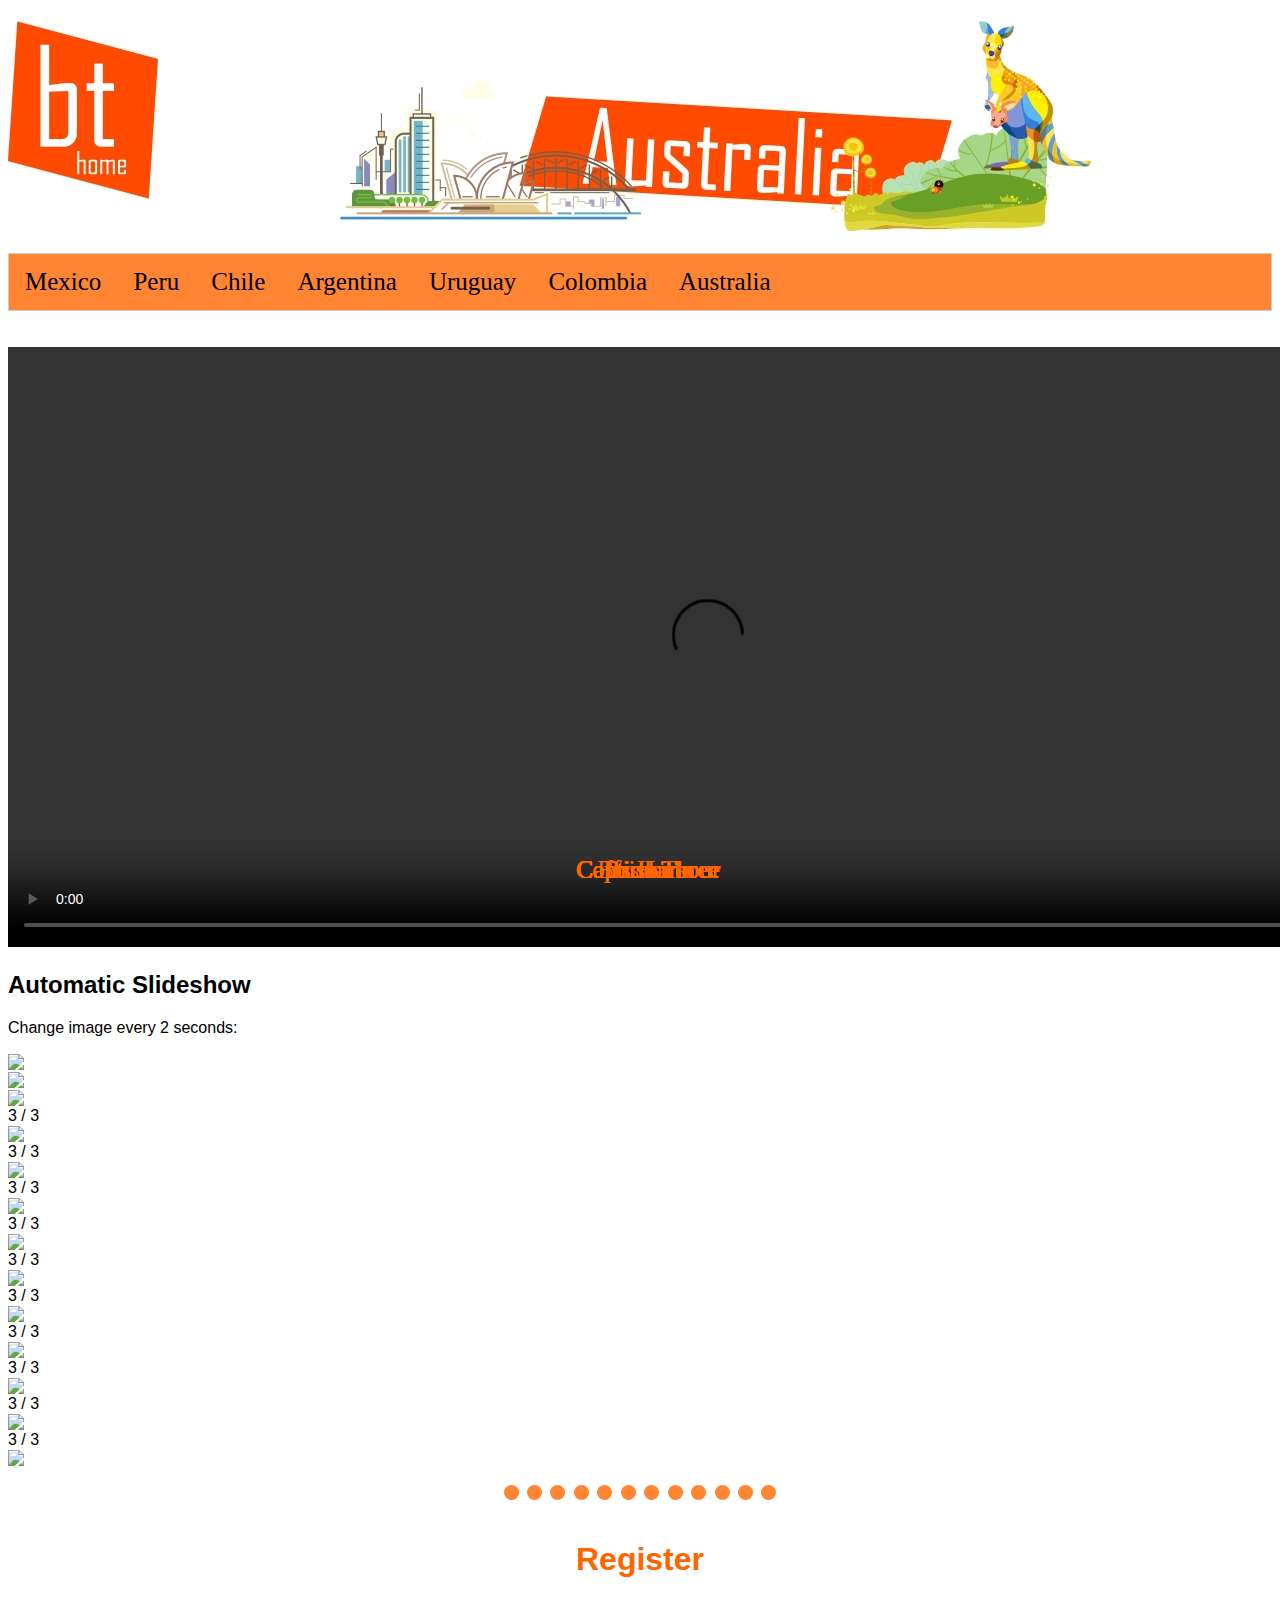
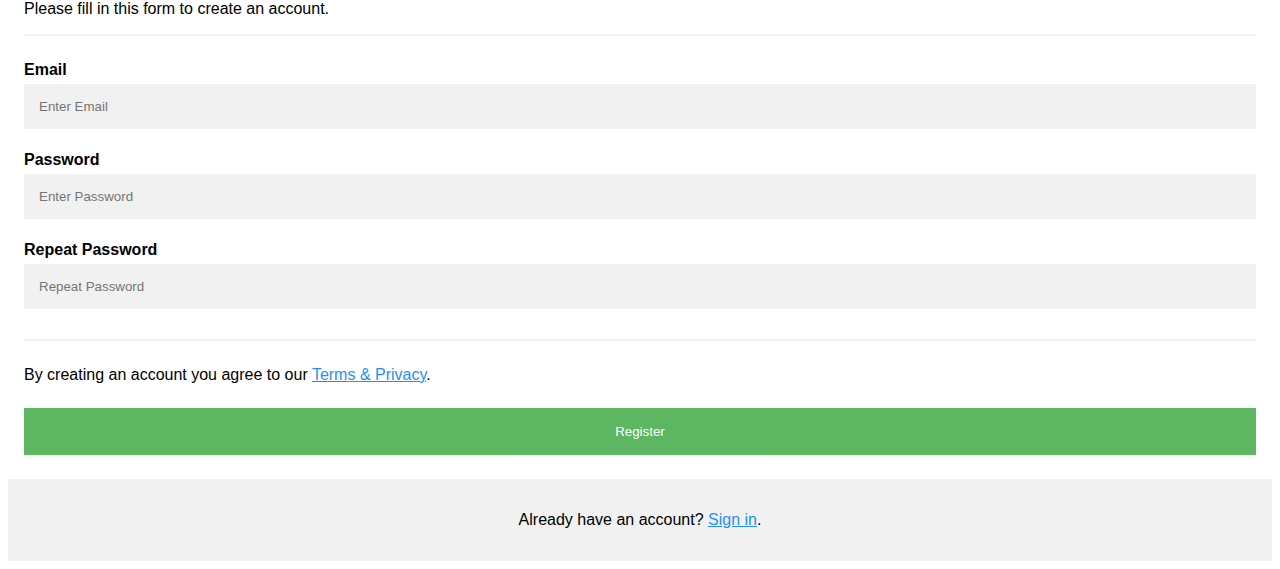
==== australia.html @ 3109227d "backpackTrav'la website" ====
﻿<!DOCTYPE html>

<html lang="en" xmlns="http://www.w3.org/1999/xhtml">
<head>
    <meta charset="utf-8" />
    <link rel="icon" href="images/favicon.png" type="image/png" />
    <link href="css/aust.css" type="text/css" rel="stylesheet" />
    <link href="css/style.css" type="text/css" rel="stylesheet" />
    <link href="css/slideshowaust.css" type="text/css" rel="stylesheet" />
    
    <script type="text/javascript" src="/js/slide.js"></script>



    <title>backpackTrav'la - Australia'</title>
</head>
<body>
   
    <a href="index.html"><img id="home" src="images/bthome.jpg" /></a>
    <h1><img id="imgau" src="images/aust.jpg"></h1>
    <div class="tab">
        <button class="tablinks" onclick="openCity(event,'Mexico')">Mexico</button>
        <button class="tablinks" onclick="openCity(event,'Peru')">Peru</button>
        <button class="tablinks" onclick="openCity(event,'Chile')">Chile</button>
        <button class="tablinks" onclick="openCity(event,'Argentina')">Argentina</button>
        <button class="tablinks" onclick="openCity(event,'Uruguay')">Uruguay</button>
        <button class="tablinks" onclick="openCity(event,'Colombia')">Colombia</button>
        <button class="tablinks" onclick="openCity(event,'Australia')">Australia</button>

    </div>
    <div id="Mexico" class="tabcontent"><h3><a href="mexico.html">Mexico</a> </h3><p>Climb great Pyramids of Tenochtitlan, explore Mexico City and explore the ruins of Yucatan</p></div>
    <div id="Peru" class="tabcontent"><h3><a href="peru.html">Peru</a> </h3><p>Visit Machu Pichu ruins, explore istoric places in and around Lima, skydive over Mira Flores and drink Inca Cola !</p></div>
    <div id="Chile" class="tabcontent"><h3><a href="chile.html">Chile</a> </h3><p> Santiago is a wonderful, modern and beautiful city, explore its museums and parks then hike to the mountains overloking Santiago and ski your way down.</p></div>
    <div id="Argentina" class="tabcontent"><h3><a href="argentina.html">Argentina</a> </h3><p>Did you say Tango! thn Buenos Aires has it all for you, also visit the many vineyards around the city, and dont forget the Japanese park!</p></div>
    <div id="Uruguay" class="tabcontent"><h3><a href="uruguay.html">Uruguay</a> </h3><p>Uruguay is boring, don't go there, take it from me lol</p></div>
    <div id="Colombia" class="tabcontent"><h3><a href="colombia.html">Colombia</a> </h3><p>Colombia is very vibesy, the people love to dance, the foodis great, the night life is amazing especially in Bogota. Bogota also has many cool museums to explore.</p></div>
    <div id="Australia" class="tabcontent"><h3><a href="australia.html">Australia</a> </h3><p> The great down under! Australia is a vast country with many different landscapes, take a year to explore it best. It has absolutely everything you'd want to experience.</p></div>
    <br />
    <br />
    <section>
        <video id="gold" width="1400" height="600" controls autoplay>
            <source src="videos/gold.mp4" type="video/mp4">
            <source src="videos/gold.ogg" type="video/ogg">
            Your browser does not support HTML5 video.
        </video>
    </section>
    <section id="slideshoww">
        <h2>Automatic Slideshow</h2>
        <p>Change image every 2 seconds:</p>

        <div class="slideshow-container">

            <div class="mySlides fade">
               
                <img src="bris1.jpg" style="width:100%">
                <div class="text">Brisbane</div>
            </div>

            <div class="mySlides fade">
               
                <img src="brisb.jpg" style="width:100%">
                <div class="text">Brisbaneo</div>
            </div>

            <div class="mySlides fade">
               
                <img src="brisb3.jpg" style="width:100%">
                <div class="text">Brisbane</div>
            </div>
            <div class="mySlides fade">
                <div class="numbertext">3 / 3</div>
                <img src="brisb4.jpg" style="width:100%">
                <div class="text">Caption Three</div>
            </div>
            <div class="mySlides fade">
                <div class="numbertext">3 / 3</div>
                <img src="coffs1.jpg" style="width:100%">
                <div class="text">Coffs Harbour</div>
            </div>
            <div class="mySlides fade">
                <div class="numbertext">3 / 3</div>
                <img src="coffs2.jpg" style="width:100%">
                <div class="text">Coffs Harbour</div>
            </div>
            <div class="mySlides fade">
                <div class="numbertext">3 / 3</div>
                <img src="img_mountains_wide.jpg" style="width:100%">
                <div class="text">Caption Three</div>
            </div>
            <div class="mySlides fade">
                <div class="numbertext">3 / 3</div>
                <img src="img_mountains_wide.jpg" style="width:100%">
                <div class="text">Caption Three</div>
            </div>
            <div class="mySlides fade">
                <div class="numbertext">3 / 3</div>
                <img src="img_mountains_wide.jpg" style="width:100%">
                <div class="text">Caption Three</div>
            </div>
            <div class="mySlides fade">
                <div class="numbertext">3 / 3</div>
                <img src="img_mountains_wide.jpg" style="width:100%">
                <div class="text">Caption Three</div>
            </div>
            <div class="mySlides fade">
                <div class="numbertext">3 / 3</div>
                <img src="img_mountains_wide.jpg" style="width:100%">
                <div class="text">Caption Three</div>
            </div>
            <div class="mySlides fade">
                <div class="numbertext">3 / 3</div>
                <img src="img_mountains_wide.jpg" style="width:100%">
                <div class="text">Caption Three</div>
            </div>
            <div class="mySlides fade">
                <div class="numbertext">3 / 3</div>
                <img src="img_mountains_wide.jpg" style="width:100%">
                <div class="text">Caption Three</div>
            </div>

        </div>
        <br>

        <div style="text-align:center">
            <span class="dot"></span>
            <span class="dot"></span>
            <span class="dot"></span>
            <span class="dot"></span>
            <span class="dot"></span>
            <span class="dot"></span>
            <span class="dot"></span>
            <span class="dot"></span>
            <span class="dot"></span>
            <span class="dot"></span>
            <span class="dot"></span>
            <span class="dot"></span>
        </div>

        
                </section >
                    <section id="form">
                        <form action="/action_page.php">
                            <div class="container">
                                <h1>Register</h1>
                                <p>Please fill in this form to create an account.</p>
                                <hr>

                                    <label for="email"><b>Email</b></label>
                                    <input type="text" placeholder="Enter Email" name="email" required>

                                        <label for="psw"><b>Password</b></label>
                                        <input type="password" placeholder="Enter Password" name="psw" required>

                                            <label for="psw-repeat"><b>Repeat Password</b></label>
                                            <input type="password" placeholder="Repeat Password" name="psw-repeat" required>
                                                <hr>
                                                    <p>By creating an account you agree to our <a href="#">Terms & Privacy</a>.</p>

                                                    <button type="submit" class="registerbtn">Register</button>
                        </div>

                                                <div class="container signin">
                                                    <p>Already have an account? <a href="#">Sign in</a>.</p>
                                                </div>
                    </form>
                </section>


</body>
</html>
---- css/aust.css ----
﻿body
{
    
}

.gold{
    position:absolute;
}
img{
    position:center;
}
* {
    box-sizing: border-box;
}

/* Add padding to containers */
.container {
    padding: 16px;
    background-color: white;
}

/* Full-width input fields */
input[type=text], input[type=password] {
    width: 100%;
    padding: 15px;
    margin: 5px 0 22px 0;
    display: inline-block;
    border: none;
    background: #f1f1f1;
}

    input[type=text]:focus, input[type=password]:focus {
        background-color: #ddd;
        outline: none;
    }

/* Overwrite default styles of hr */
hr {
    border: 1px solid #f1f1f1;
    margin-bottom: 25px;
}

/* Set a style for the submit button */
.registerbtn {
    background-color: #4CAF50;
    color: white;
    padding: 16px 20px;
    margin: 8px 0;
    border: none;
    cursor: pointer;
    width: 100%;
    opacity: 0.9;
}

    .registerbtn:hover {
        opacity: 1;
    }

/* Add a blue text color to links */
a {
    color: dodgerblue;
}

/* Set a grey background color and center the text of the "sign in" section */
.signin {
    background-color: #f1f1f1;
    text-align: center;
}

.popup {
    position: relative;
    display: inline-block;
    cursor: pointer;
    -webkit-user-select: none;
    -moz-user-select: none;
    -ms-user-select: none;
    user-select: none;
}

    /* The actual popup */
    .popup .popuptext {
        visibility: hidden;
        width: 160px;
        background-color: #555;
        color: #fff;
        text-align: center;
        border-radius: 6px;
        padding: 8px 0;
        position: absolute;
        z-index: 1;
        bottom: 125%;
        left: 50%;
        margin-left: -80px;
    }

        /* Popup arrow */
        .popup .popuptext::after {
            content: "";
            position: absolute;
            top: 100%;
            left: 50%;
            margin-left: -5px;
            border-width: 5px;
            border-style: solid;
            border-color: #555 transparent transparent transparent;
        }

    /* Toggle this class - hide and show the popup */
    .popup .show {
        visibility: visible;
        -webkit-animation: fadeIn 1s;
        animation: fadeIn 1s;
    }

/* Add animation (fade in the popup) */
@-webkit-keyframes fadeIn {
    from {
        opacity: 0;
    }

    to {
        opacity: 1;
    }
}

@keyframes fadeIn {
    from {
        opacity: 0;
    }

    to {
        opacity: 1;
    }
}
---- css/style.css ----
﻿body {
    font-family: Arial;
    }


h1 {
    position: center;
    text-align: center;
    color: #ff6600;
}


    .tab {
           overflow: hidden;
           border: 1px solid #CCC;
           background-color: #ff8533;
       }

    .tab button {
        background-color: inherit;
        position:center;
        float:left;
        border: none;
        outline: none;
        cursor: pointer;
        padding: 14px 16px;
        transition: 0.3s;
        font-size: 25px;
        font-family: 'Agency FB'
    }

    

    .tab button:hover{
        background-color: #ddd;
    }

    .tab button.active{
        background-color: #ccc;
    }

.tabcontent {
    display: none;
    padding: 6px 12px;
    border: 1px solid #ccc;
    border-top: none;
}


/*
    for the slideshow
*/

#home{
    float:left;
    
}
#imgau{
    vertical-align: middle;
}

img {
    vertical-align: middle;
    
}
.slideshow {
    max-width: 1000px;
    position: relative;
    margin: auto;
}
.slide {
    Display:none ;
}
.prev, .next {
    cursor: pointer;
    position: absolute;
    top: 50%;
    width: auto;
    padding: 16px;
    margin-top: -22px;
    color: #ff8533;
    font-weight: bold;
    font-size: 18px;
    transition: 0.6s ease;
    border-radius: 0 3px 3px 0;
}
.next {
    right: 0;
    border-radius: 3px 0 0 3px;
}
    .prev:hover, .next:hover {
        background-color: rgba(0,0,0,0.8);
    }
.text {
    color: #ff6600;
    font-size: 15px;
    font-family:'Agency FB';
    font-size:25px;
    padding: 8px 12px;
    position: absolute;
    bottom: 8px;
    width: 100%;
    text-align: center;
}
.dot {
    cursor: pointer;
    height: 15px;
    width: 15px;
    margin: 0 2px;
    background-color: #ff8533;
    border-radius: 50%;
    display: inline-block;
    transition: background-color 0.6s ease;
}
    .active, .dot:hover {
        background-color: #717171;
    }
.fade {
    -webkit-animation-name: fade;
    -webkit-animation-duration: 1.5s;
    animation-name: fade;
    animation-duration: 1.5s;
}
@-webkit-keyframes fade {
    from {opacity: .4 }
    to {opacity: 1}
}

@keyframes fade {
    from {opacity: .4}
    to {opacity: 1}
}
/*
    for small screens, reduce text size
*/
@media only screen and (max-width: 300px) {
    .prev, .next, .text {
        font-size: 11px
    }
}

* {
    box-sizing: border-box;
}
#gridtitle, #signuphead {
    font-family: 'Agency FB';
    color: #ff6600;
    font-size: 25px;
}


/* Create three equal columns that floats next to each other */
.column {
    float: left;
    width: 33.33%;
    padding: 10px;
    height: 300px; /* Should be removed. Only for demonstration */
}

/* Clear floats after the columns */
.row:after {
    content: "";
    display: table;
    clear: both;
}
#signup{
    
    width: 450px;
}
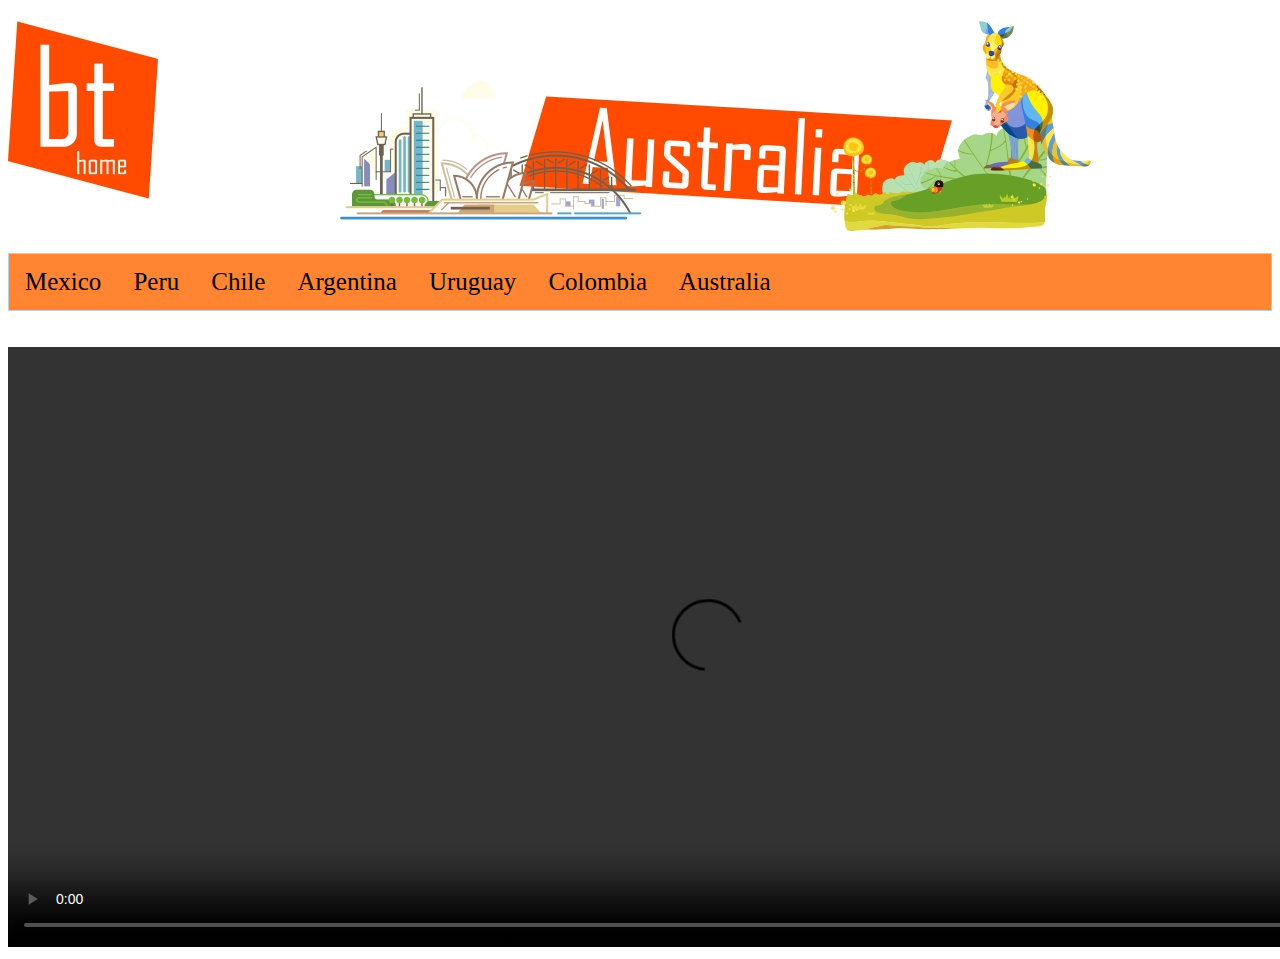
==== commit 983e211b: "update3" ====
--- a/australia.html
+++ b/australia.html
@@ -44,125 +44,9 @@
             Your browser does not support HTML5 video.
         </video>
     </section>
-    <section id="slideshoww">
-        <h2>Automatic Slideshow</h2>
-        <p>Change image every 2 seconds:</p>
-
-        <div class="slideshow-container">
-
-            <div class="mySlides fade">
-               
-                <img src="bris1.jpg" style="width:100%">
-                <div class="text">Brisbane</div>
-            </div>
-
-            <div class="mySlides fade">
-               
-                <img src="brisb.jpg" style="width:100%">
-                <div class="text">Brisbaneo</div>
-            </div>
-
-            <div class="mySlides fade">
-               
-                <img src="brisb3.jpg" style="width:100%">
-                <div class="text">Brisbane</div>
-            </div>
-            <div class="mySlides fade">
-                <div class="numbertext">3 / 3</div>
-                <img src="brisb4.jpg" style="width:100%">
-                <div class="text">Caption Three</div>
-            </div>
-            <div class="mySlides fade">
-                <div class="numbertext">3 / 3</div>
-                <img src="coffs1.jpg" style="width:100%">
-                <div class="text">Coffs Harbour</div>
-            </div>
-            <div class="mySlides fade">
-                <div class="numbertext">3 / 3</div>
-                <img src="coffs2.jpg" style="width:100%">
-                <div class="text">Coffs Harbour</div>
-            </div>
-            <div class="mySlides fade">
-                <div class="numbertext">3 / 3</div>
-                <img src="img_mountains_wide.jpg" style="width:100%">
-                <div class="text">Caption Three</div>
-            </div>
-            <div class="mySlides fade">
-                <div class="numbertext">3 / 3</div>
-                <img src="img_mountains_wide.jpg" style="width:100%">
-                <div class="text">Caption Three</div>
-            </div>
-            <div class="mySlides fade">
-                <div class="numbertext">3 / 3</div>
-                <img src="img_mountains_wide.jpg" style="width:100%">
-                <div class="text">Caption Three</div>
-            </div>
-            <div class="mySlides fade">
-                <div class="numbertext">3 / 3</div>
-                <img src="img_mountains_wide.jpg" style="width:100%">
-                <div class="text">Caption Three</div>
-            </div>
-            <div class="mySlides fade">
-                <div class="numbertext">3 / 3</div>
-                <img src="img_mountains_wide.jpg" style="width:100%">
-                <div class="text">Caption Three</div>
-            </div>
-            <div class="mySlides fade">
-                <div class="numbertext">3 / 3</div>
-                <img src="img_mountains_wide.jpg" style="width:100%">
-                <div class="text">Caption Three</div>
-            </div>
-            <div class="mySlides fade">
-                <div class="numbertext">3 / 3</div>
-                <img src="img_mountains_wide.jpg" style="width:100%">
-                <div class="text">Caption Three</div>
-            </div>
-
-        </div>
-        <br>
-
-        <div style="text-align:center">
-            <span class="dot"></span>
-            <span class="dot"></span>
-            <span class="dot"></span>
-            <span class="dot"></span>
-            <span class="dot"></span>
-            <span class="dot"></span>
-            <span class="dot"></span>
-            <span class="dot"></span>
-            <span class="dot"></span>
-            <span class="dot"></span>
-            <span class="dot"></span>
-            <span class="dot"></span>
-        </div>
-
-        
-                </section >
+   
                     <section id="form">
-                        <form action="/action_page.php">
-                            <div class="container">
-                                <h1>Register</h1>
-                                <p>Please fill in this form to create an account.</p>
-                                <hr>
-
-                                    <label for="email"><b>Email</b></label>
-                                    <input type="text" placeholder="Enter Email" name="email" required>
-
-                                        <label for="psw"><b>Password</b></label>
-                                        <input type="password" placeholder="Enter Password" name="psw" required>
-
-                                            <label for="psw-repeat"><b>Repeat Password</b></label>
-                                            <input type="password" placeholder="Repeat Password" name="psw-repeat" required>
-                                                <hr>
-                                                    <p>By creating an account you agree to our <a href="#">Terms & Privacy</a>.</p>
-
-                                                    <button type="submit" class="registerbtn">Register</button>
-                        </div>
-
-                                                <div class="container signin">
-                                                    <p>Already have an account? <a href="#">Sign in</a>.</p>
-                                                </div>
-                    </form>
+                        
                 </section>
 
 
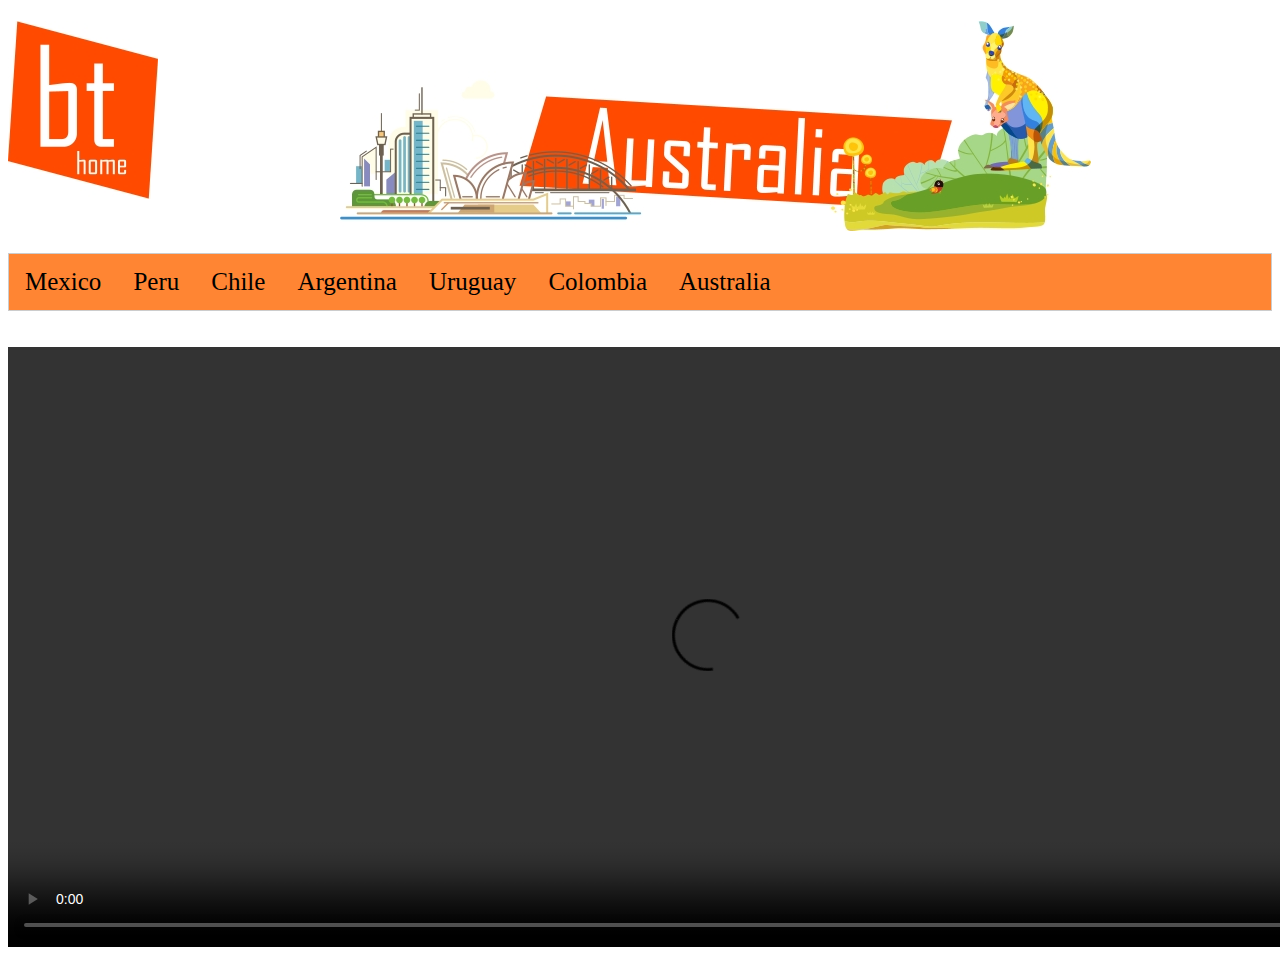
==== commit 0d64a019: "update4" ====
--- a/australia.html
+++ b/australia.html
@@ -6,7 +6,6 @@
     <link rel="icon" href="images/favicon.png" type="image/png" />
     <link href="css/aust.css" type="text/css" rel="stylesheet" />
     <link href="css/style.css" type="text/css" rel="stylesheet" />
-    <link href="css/slideshowaust.css" type="text/css" rel="stylesheet" />
     
     <script type="text/javascript" src="/js/slide.js"></script>
 
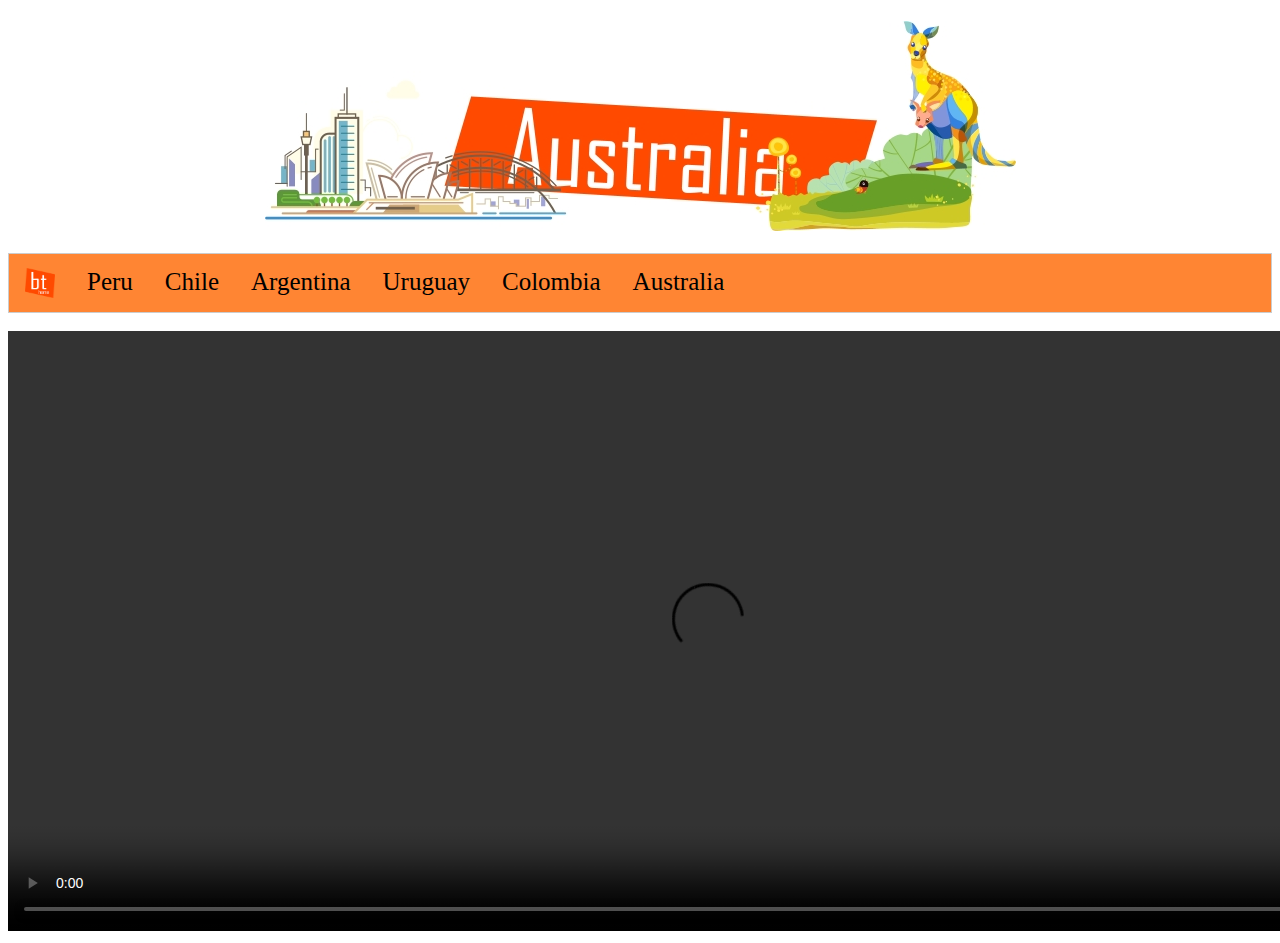
==== commit be028e4b: "update5" ====
--- a/australia.html
+++ b/australia.html
@@ -14,11 +14,12 @@
     <title>backpackTrav'la - Australia'</title>
 </head>
 <body>
+
+
+    <h1><img id="imgau" src="images/aust.jpg"></h1>
    
-    <a href="index.html"><img id="home" src="images/bthome.jpg" /></a>
-    <h1><img id="imgau" src="images/aust.jpg"></h1>
     <div class="tab">
-        <button class="tablinks" onclick="openCity(event,'Mexico')">Mexico</button>
+        <button class="tablinks" onclick="openCity(event,'Mexico')"><a href="index.html"><img id="home" height="30px" width="30px" style="float:left" src="images/bthome.png" /></a></button>
         <button class="tablinks" onclick="openCity(event,'Peru')">Peru</button>
         <button class="tablinks" onclick="openCity(event,'Chile')">Chile</button>
         <button class="tablinks" onclick="openCity(event,'Argentina')">Argentina</button>
@@ -26,16 +27,10 @@
         <button class="tablinks" onclick="openCity(event,'Colombia')">Colombia</button>
         <button class="tablinks" onclick="openCity(event,'Australia')">Australia</button>
 
-    </div>
-    <div id="Mexico" class="tabcontent"><h3><a href="mexico.html">Mexico</a> </h3><p>Climb great Pyramids of Tenochtitlan, explore Mexico City and explore the ruins of Yucatan</p></div>
-    <div id="Peru" class="tabcontent"><h3><a href="peru.html">Peru</a> </h3><p>Visit Machu Pichu ruins, explore istoric places in and around Lima, skydive over Mira Flores and drink Inca Cola !</p></div>
-    <div id="Chile" class="tabcontent"><h3><a href="chile.html">Chile</a> </h3><p> Santiago is a wonderful, modern and beautiful city, explore its museums and parks then hike to the mountains overloking Santiago and ski your way down.</p></div>
-    <div id="Argentina" class="tabcontent"><h3><a href="argentina.html">Argentina</a> </h3><p>Did you say Tango! thn Buenos Aires has it all for you, also visit the many vineyards around the city, and dont forget the Japanese park!</p></div>
-    <div id="Uruguay" class="tabcontent"><h3><a href="uruguay.html">Uruguay</a> </h3><p>Uruguay is boring, don't go there, take it from me lol</p></div>
-    <div id="Colombia" class="tabcontent"><h3><a href="colombia.html">Colombia</a> </h3><p>Colombia is very vibesy, the people love to dance, the foodis great, the night life is amazing especially in Bogota. Bogota also has many cool museums to explore.</p></div>
-    <div id="Australia" class="tabcontent"><h3><a href="australia.html">Australia</a> </h3><p> The great down under! Australia is a vast country with many different landscapes, take a year to explore it best. It has absolutely everything you'd want to experience.</p></div>
-    <br />
-    <br />
+</div>
+        <br />
+
+  
     <section>
         <video id="gold" width="1400" height="600" controls autoplay>
             <source src="videos/gold.mp4" type="video/mp4">
@@ -43,10 +38,8 @@
             Your browser does not support HTML5 video.
         </video>
     </section>
-   
-                    <section id="form">
-                        
-                </section>
+
+    <section id="form"></section>
 
 
 </body>
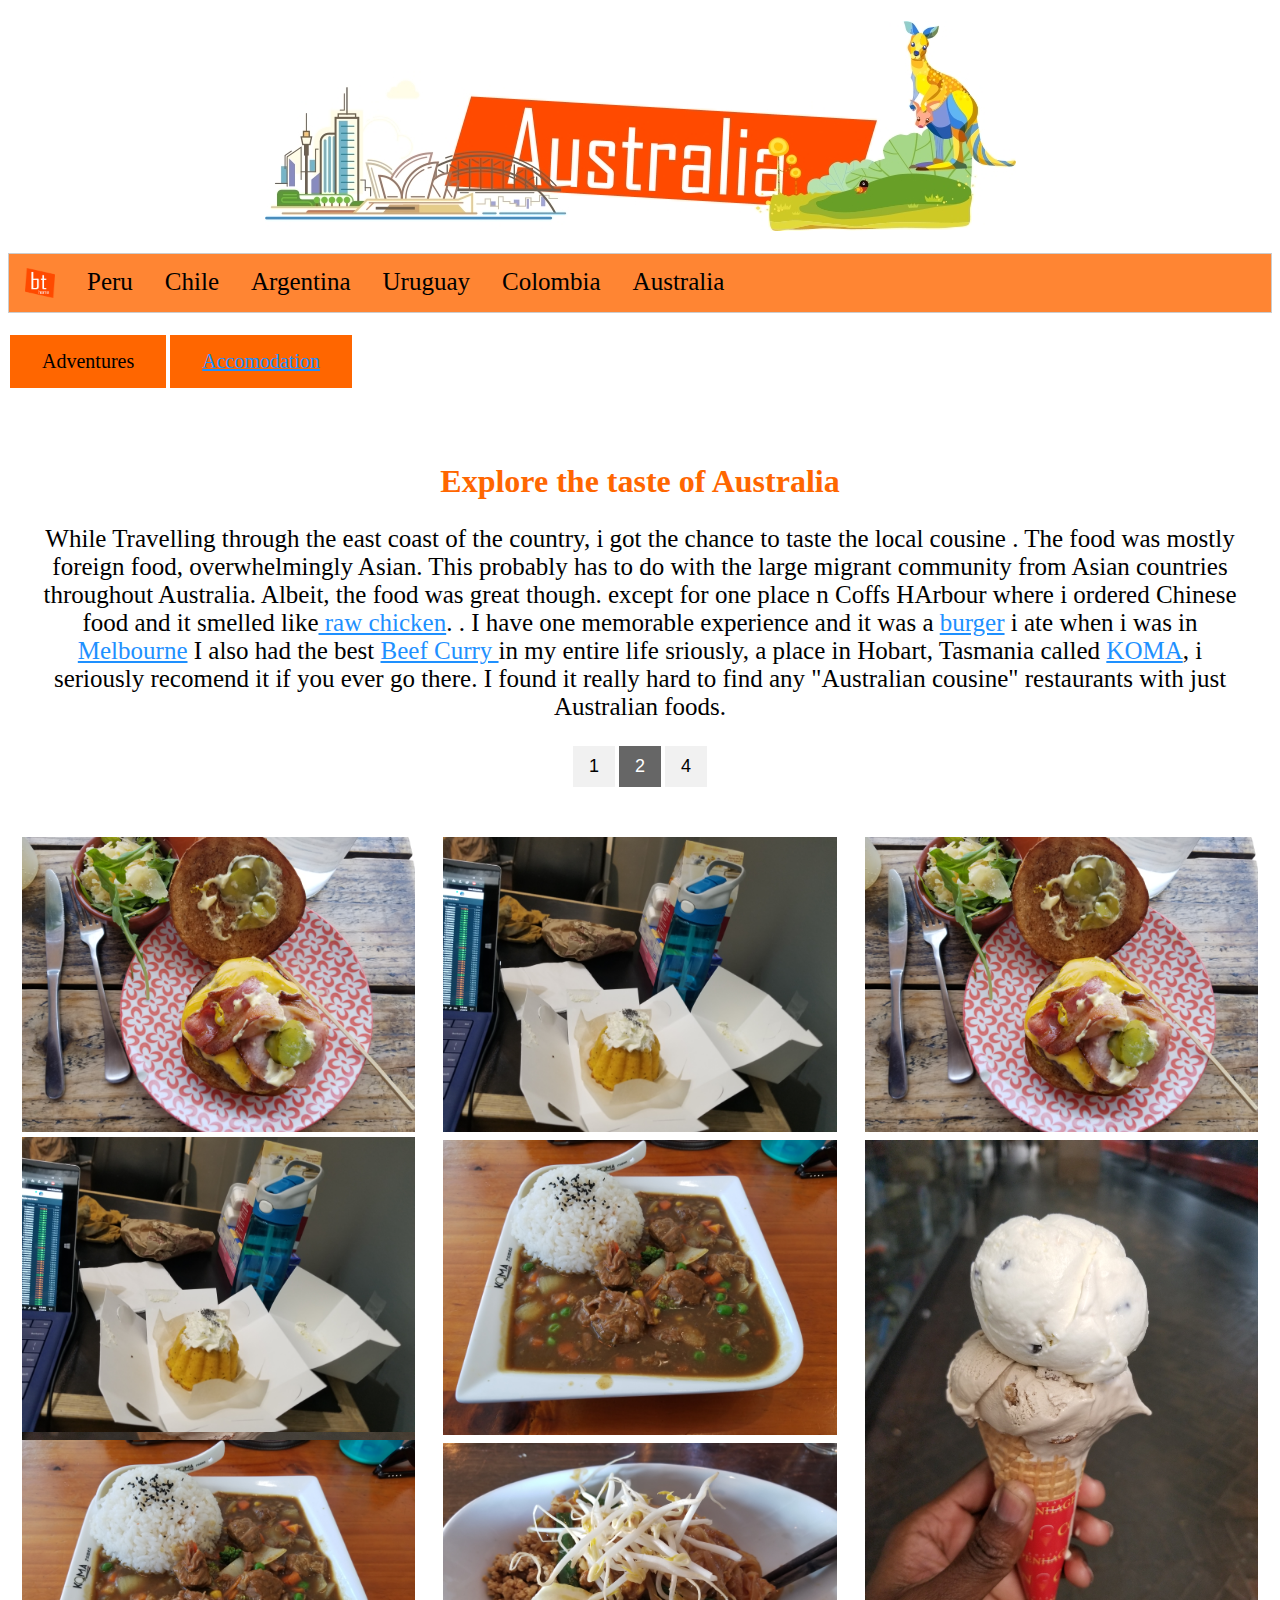
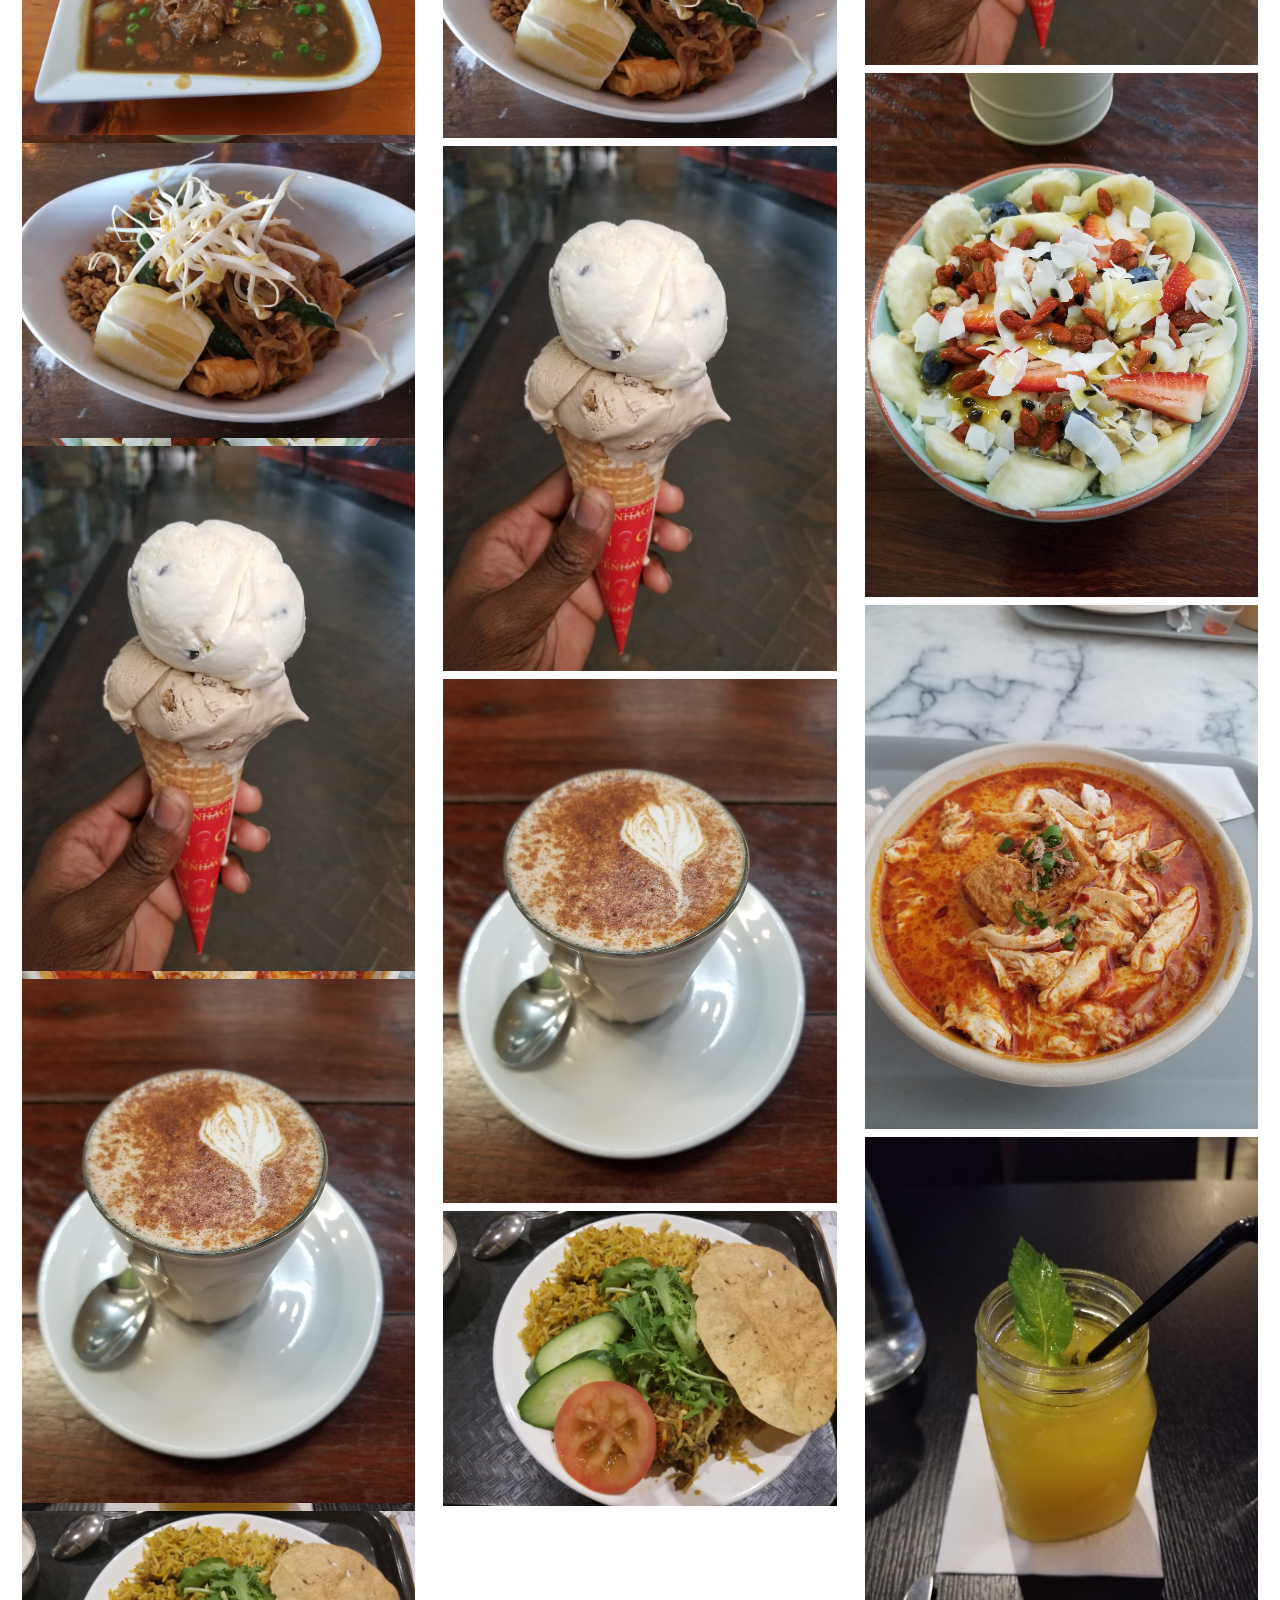
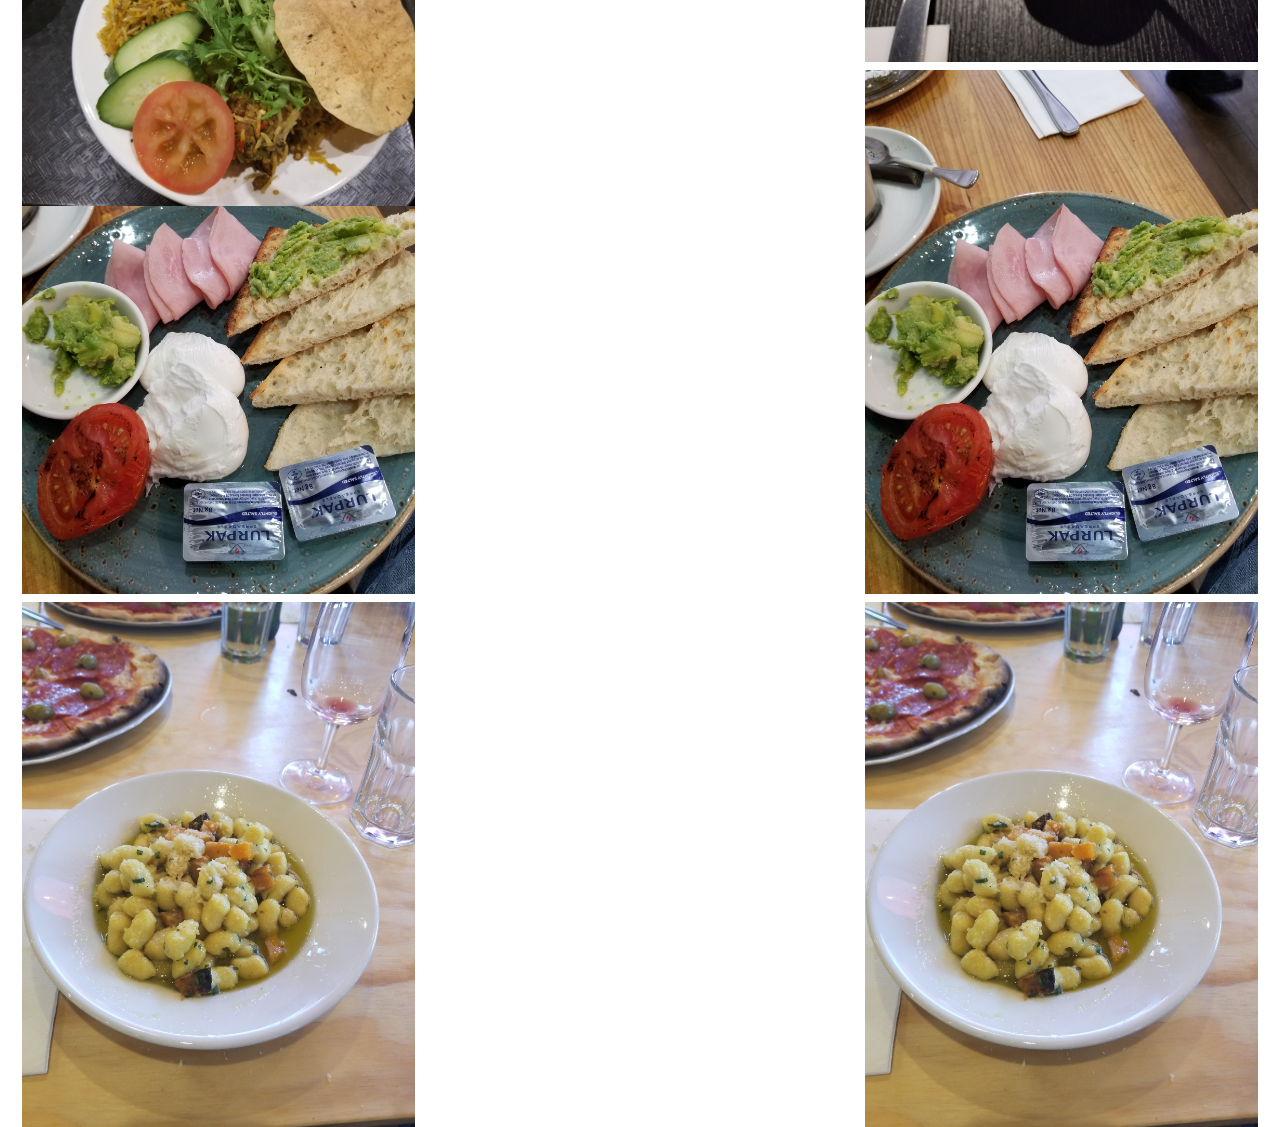
==== commit 9a798d9f: "update 6" ====
--- a/australia.html
+++ b/australia.html
@@ -1,46 +1,107 @@
-﻿<!DOCTYPE html>
-
-<html lang="en" xmlns="http://www.w3.org/1999/xhtml">
-<head>
-    <meta charset="utf-8" />
-    <link rel="icon" href="images/favicon.png" type="image/png" />
-    <link href="css/aust.css" type="text/css" rel="stylesheet" />
-    <link href="css/style.css" type="text/css" rel="stylesheet" />
-    
-    <script type="text/javascript" src="/js/slide.js"></script>
-
-
-
-    <title>backpackTrav'la - Australia'</title>
-</head>
-<body>
-
-
-    <h1><img id="imgau" src="images/aust.jpg"></h1>
-   
-    <div class="tab">
-        <button class="tablinks" onclick="openCity(event,'Mexico')"><a href="index.html"><img id="home" height="30px" width="30px" style="float:left" src="images/bthome.png" /></a></button>
-        <button class="tablinks" onclick="openCity(event,'Peru')">Peru</button>
-        <button class="tablinks" onclick="openCity(event,'Chile')">Chile</button>
-        <button class="tablinks" onclick="openCity(event,'Argentina')">Argentina</button>
-        <button class="tablinks" onclick="openCity(event,'Uruguay')">Uruguay</button>
-        <button class="tablinks" onclick="openCity(event,'Colombia')">Colombia</button>
-        <button class="tablinks" onclick="openCity(event,'Australia')">Australia</button>
-
-</div>
-        <br />
-
-  
-    <section>
-        <video id="gold" width="1400" height="600" controls autoplay>
-            <source src="videos/gold.mp4" type="video/mp4">
-            <source src="videos/gold.ogg" type="video/ogg">
-            Your browser does not support HTML5 video.
-        </video>
-    </section>
-
-    <section id="form"></section>
-
-
-</body>
-</html>
+﻿<!DOCTYPE html>
+
+<html lang="en" xmlns="http://www.w3.org/1999/xhtml">
+<head>
+    <meta charset="utf-8" />
+    <meta http-equiv="refresh" content="555" />
+
+    <link rel="icon" href="images/favicon.png" type="image/png" />
+    <link href="css/aust.css" type="text/css" rel="stylesheet" />
+    <link href="css/style.css" type="text/css" rel="stylesheet" />
+
+   <!-- <script type="text/javascript" src="/js/slide.js"></script>-->
+    <script type="text/javascript" src="js/ozjava.js"></script>
+    <title>backpackTrav'la - Australia'</title>
+</head>
+<body>
+
+
+    <h1><img id="imgau" src="images/aust.jpg"></h1>
+   
+    <div class="tab">
+        <button class="tablinks" onclick="openCity(event,'Mexico')"><a href="index.html"><img id="home" height="30px" width="30px" style="float:left" src="images/bthome.png" /></a></button>
+        <button class="tablinks" onclick="openCity(event,'Peru')">Peru</button>
+        <button class="tablinks" onclick="openCity(event,'Chile')">Chile</button>
+        <button class="tablinks" onclick="openCity(event,'Argentina')">Argentina</button>
+        <button class="tablinks" onclick="openCity(event,'Uruguay')">Uruguay</button>
+        <button class="tablinks" onclick="openCity(event,'Colombia')">Colombia</button>
+        <button class="tablinks" onclick="openCity(event,'Australia')">Australia</button>
+
+</div>
+        <br />
+    <section  id="navbtn">
+        
+        <button style="background-color:#ff6600;border:none;color:black;padding:15px 32px;text-align:
+    center;text-decoration:none;display:inline-block;font-size:20px;font-family:'Agency FB'; margin:4px 2px;cursor:pointer">Adventures</buttonstyle="background-color:#ff6600;border:none;color:black;padding:15px>
+        <button style="background-color:#ff6600;border:none;color:black;padding:15px 32px;text-align:
+    center;text-decoration:none;display:inline-block;font-size:20px;font-family:'Agency FB'; margin:4px 2px;cursor:pointer"><a href="https://www.agoda.com/?device=c&network=o&adid=%7Bcreative%7D&rand=%7Brandom%7D&expid=%7Baceid%7D&adpos=%7Badposition%7D&site_id=1744603&tag=948fa426-9b1b-7d50-bc56-4a4be86624a5&msclkid=2d7af1890d1c1a9294efaad1a6d6bc80&utm_source=bing&utm_medium=cpc&utm_campaign=Intent%20Engine%20-%20463&utm_term=agoda&utm_content=br%3Aagoda%7Cgt%3Aexact%7Cbbt%20adgroup" target="_blank"> Accomodation</a> </button>
+    </section>
+    <br />
+        <section>
+            <!-- Header -->
+            <div class="header" id="myHeader">
+                <h1>Explore the taste of Australia</h1>
+                <p style="font-size:25px;color:black;">While Travelling through the east coast of the country, i got the chance to taste the local cousine
+                . The food was mostly foreign food, overwhelmingly Asian.  This probably has to do with the
+                large  migrant community from Asian countries throughout Australia. Albeit, the food was great though.
+                except for one place n Coffs HArbour where i ordered Chinese food and it smelled like<a href="#ch"> raw chicken</a>.
+                . I have one memorable experience and it was a <a href="#bg"> burger</a> i ate when i was in <a target="_blank" href="https://www.tripadvisor.com/Tourism-g255100-Melbourne_Victoria-Vacations.html"> Melbourne</a>
+                 I also had the best <a href="#tc"> Beef Curry </a> in my entire life sriously, a place in Hobart, Tasmania called <a href="https://www.tripadvisor.com/Restaurant_Review-g255097-d7391052-Reviews-Koma_Ramen-Hobart_Greater_Hobart_Tasmania.html+" target="_blank"> KOMA</a>, i seriously recomend it if you ever go there. I found it really hard to find any "Australian cousine" restaurants with just Australian foods.</p>
+                <button class="btn" onclick="one()">1</button>
+                <button class="btn active" onclick="two()">2</button>
+                <button class="btn" onclick="four()">4</button>
+            </div>
+
+            <!-- Photo Grid -->
+            <div class="row">
+                <div class="column">
+                    <img id="bg" src="images/food/burger.jpg" style="width:100%">
+                    <img src="images/food/icecream.jpg" style="width:100%">
+                    <img src="images/food/muesli.jpg" style="width:100%">
+                    <img src="images/food/thai.jpg" style="width:100%">
+                    <img src="images/food/mango.jpg" style="width:100%">
+                    <img src="images/food/brekie.jpg" style="width:100%">
+                    <img src="images/food/pot.jpg" style="width:100%">
+                </div>
+                <div class="column">
+                    <img src="images/food/hostel.jpg" style="width:100%">
+                    <img id="tc" src="images/food/tasmaniacurry.jpg" style="width:100%">
+                    <img id="ch" src="images/food/cuffsharbourasian.jpg" style="width:100%">
+                    <img src="images/food/icecream.jpg" style="width:100%">
+                    <img src="images/food/chaivanilla.jpg" style="width:100%">
+                    <img src="images/food/biryani.jpg" style="width:100%">
+                </div>
+                <div class="column">
+                    <img src="images/food/burger.jpg" style="width:100%">
+                    <img src="images/food/icecream.jpg" style="width:100%">
+                    <img src="images/food/muesli.jpg" style="width:100%">
+                    <img src="images/food/thai.jpg" style="width:100%">
+                    <img src="images/food/mango.jpg" style="width:100%">
+                    <img src="images/food/brekie.jpg" style="width:100%">
+                    <img src="images/food/pot.jpg" style="width:100%">
+                </div>
+                <div class="column">
+                    <img src="images/food/hostel.jpg" style="width:100%">
+                    <img src="images/food/tasmaniacurry.jpg" style="width:100%">
+                    <img src="images/food/cuffsharbourasian.jpg" style="width:100%">
+                    <img src="images/food/icecream.jpg" style="width:100%">
+                    <img src="images/food/chaivanilla.jpg" style="width:100%">
+                    <img src="images/food/biryani.jpg" style="width:100%">
+                </div>
+            </div>
+        </section>
+    <br />
+   <!-- <section>
+        <video id="gold" width="1400" height="600" controls autoplay>
+            <source src="videos/gold.mp4" type="video/mp4">
+            <source src="videos/gold.ogg" type="video/ogg">
+            Your browser does not support HTML5 video.
+        </video>
+    </section>-->
+
+   
+
+
+</body>
+</html>
--- a/css/aust.css
+++ b/css/aust.css
@@ -60,57 +60,59 @@
 a {
     color: dodgerblue;
 }
-
-/* Set a grey background color and center the text of the "sign in" section */
-.signin {
-    background-color: #f1f1f1;
-    text-align: center;
+* {
+    box-sizing: border-box;
 }
 
-.popup {
-    position: relative;
-    display: inline-block;
-    cursor: pointer;
-    -webkit-user-select: none;
-    -moz-user-select: none;
-    -ms-user-select: none;
-    user-select: none;
+.header {
+    text-align: center;
+    padding: 32px;
+    font-family:'Agency FB';
+    color:#ff6600;
+}
+#header.
+
+.row {
+    display: -ms-flexbox; /* IE 10 */
+    display: flex;
+    -ms-flex-wrap: wrap; /* IE 10 */
+    flex-wrap: wrap;
+    padding: 0 4px;
 }
 
-    /* The actual popup */
-    .popup .popuptext {
-        visibility: hidden;
-        width: 160px;
-        background-color: #555;
-        color: #fff;
-        text-align: center;
-        border-radius: 6px;
-        padding: 8px 0;
-        position: absolute;
-        z-index: 1;
-        bottom: 125%;
-        left: 50%;
-        margin-left: -80px;
+/* Create two equal columns that sits next to each other */
+.column {
+    -ms-flex: 50%; /* IE 10 */
+    flex: 50%;
+    padding: 0 4px;
+}
+
+    .column img {
+        margin-top: 8px;
+        vertical-align: middle;
+        padding: 0 4px;
+            
     }
 
-        /* Popup arrow */
-        .popup .popuptext::after {
-            content: "";
-            position: absolute;
-            top: 100%;
-            left: 50%;
-            margin-left: -5px;
-            border-width: 5px;
-            border-style: solid;
-            border-color: #555 transparent transparent transparent;
-        }
+/* Style the buttons */
+.btn {
+    border: none;
+    outline: none;
+    padding: 10px 16px;
+    background-color: #f1f1f1;
+    cursor: pointer;
+    font-size: 18px;
+}
 
-    /* Toggle this class - hide and show the popup */
-    .popup .show {
-        visibility: visible;
-        -webkit-animation: fadeIn 1s;
-        animation: fadeIn 1s;
+    .btn:hover {
+        background-color: #ddd;
     }
+
+    .btn.active {
+        background-color: #666;
+        color: white;
+    }
+    
 
 /* Add animation (fade in the popup) */
 @-webkit-keyframes fadeIn {
@@ -131,4 +133,5 @@
     to {
         opacity: 1;
     }
-}+}
+
